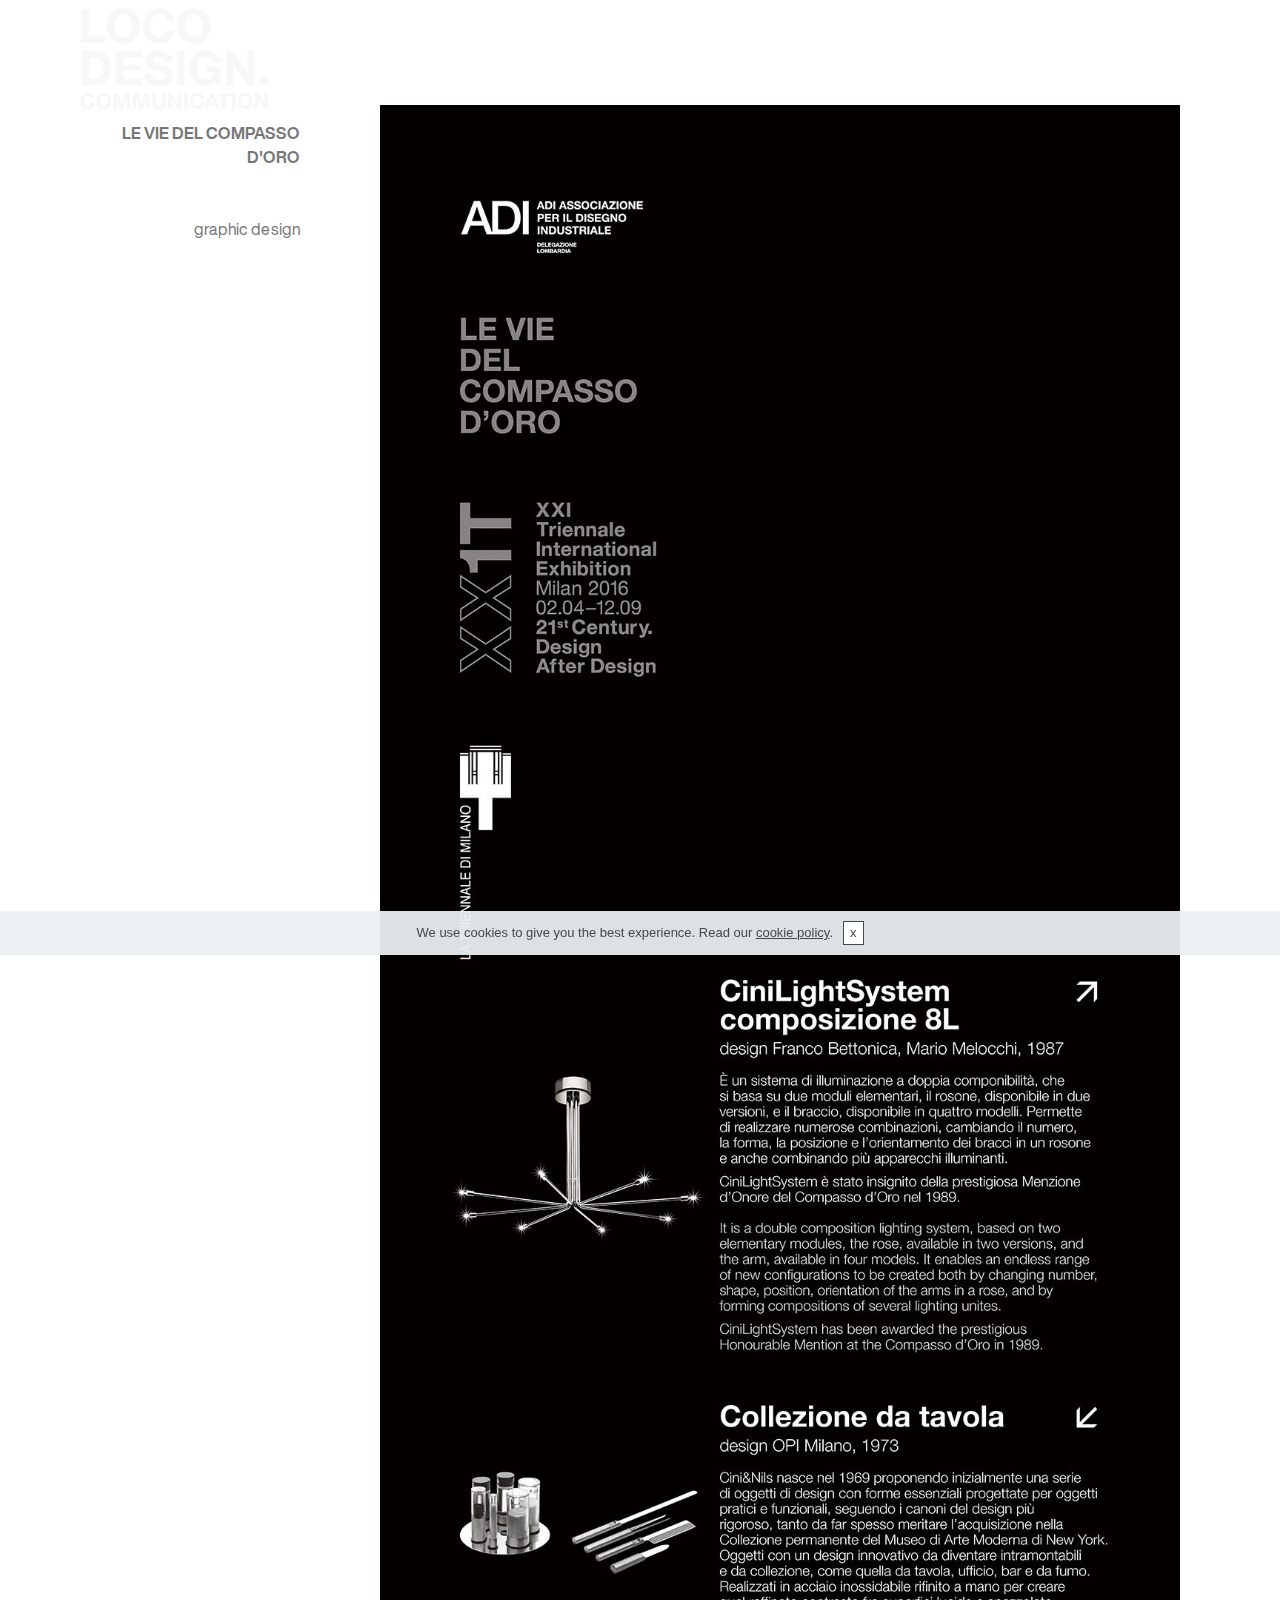
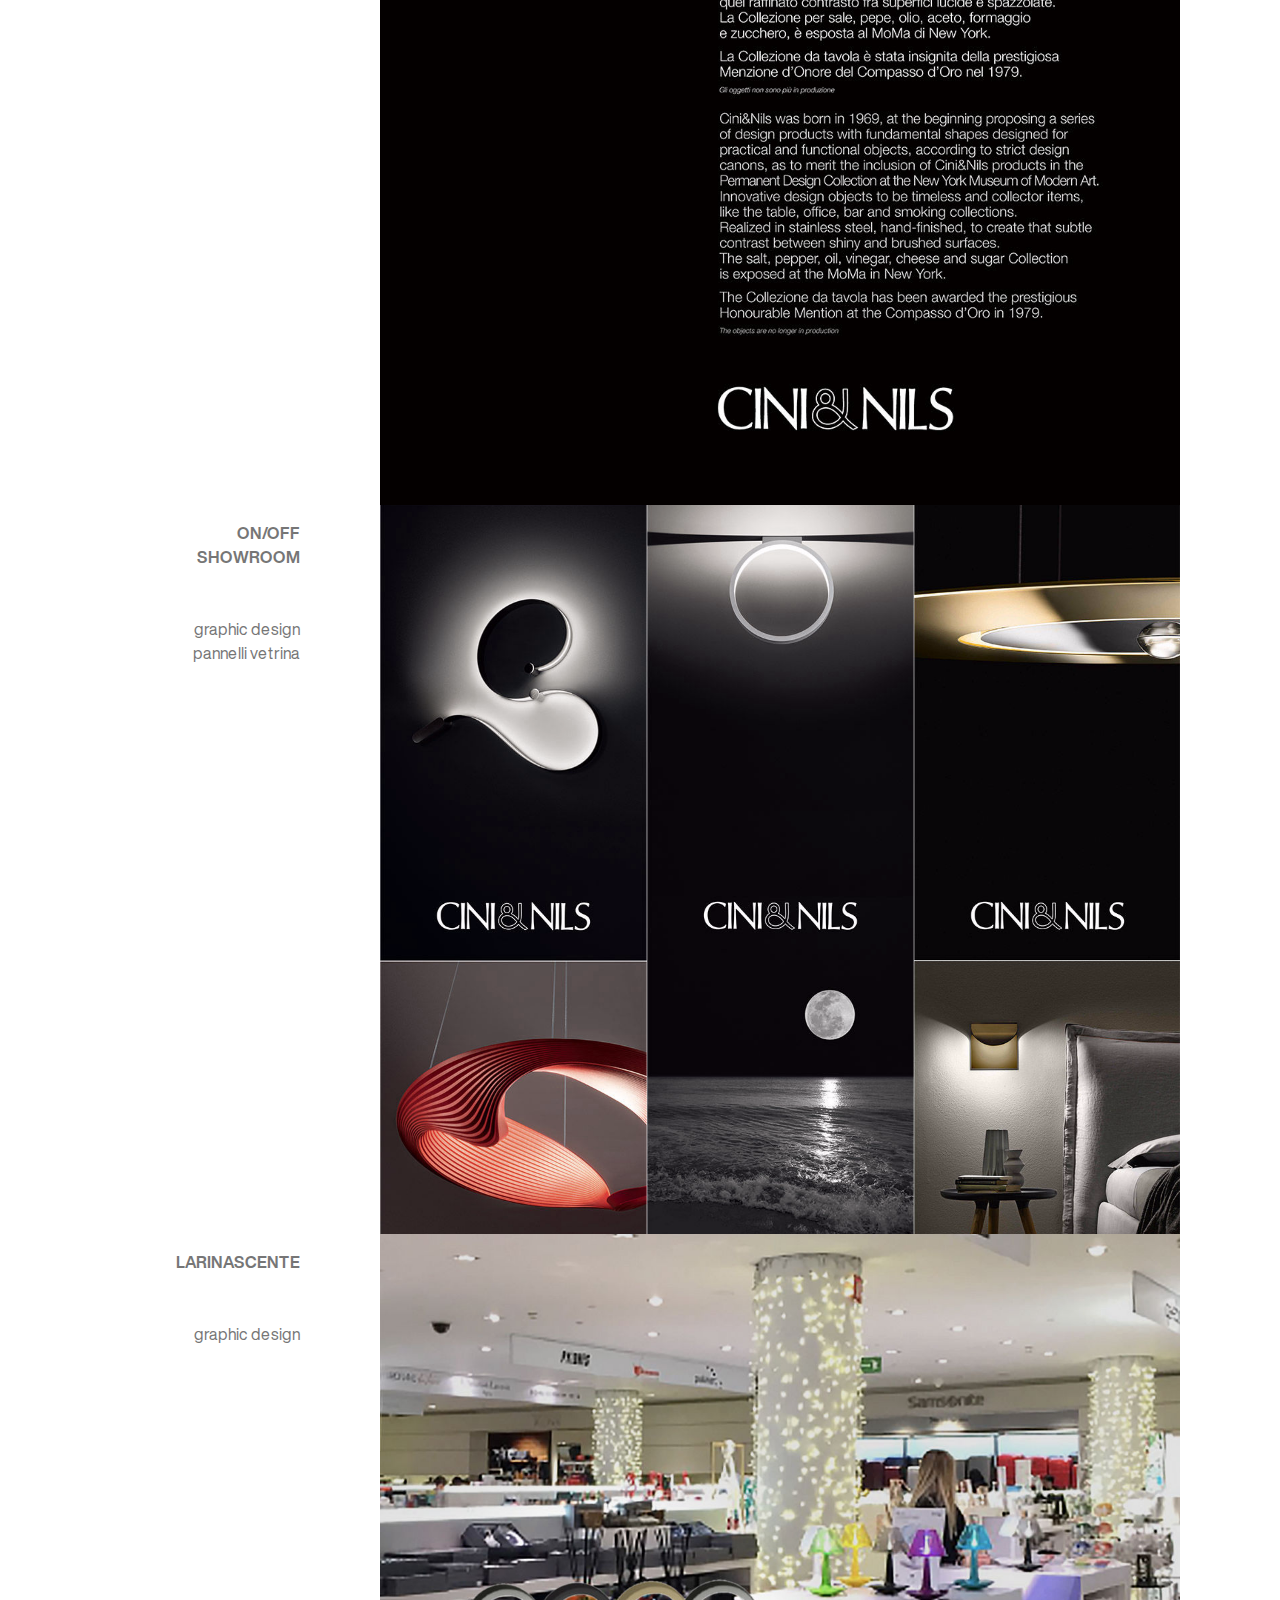
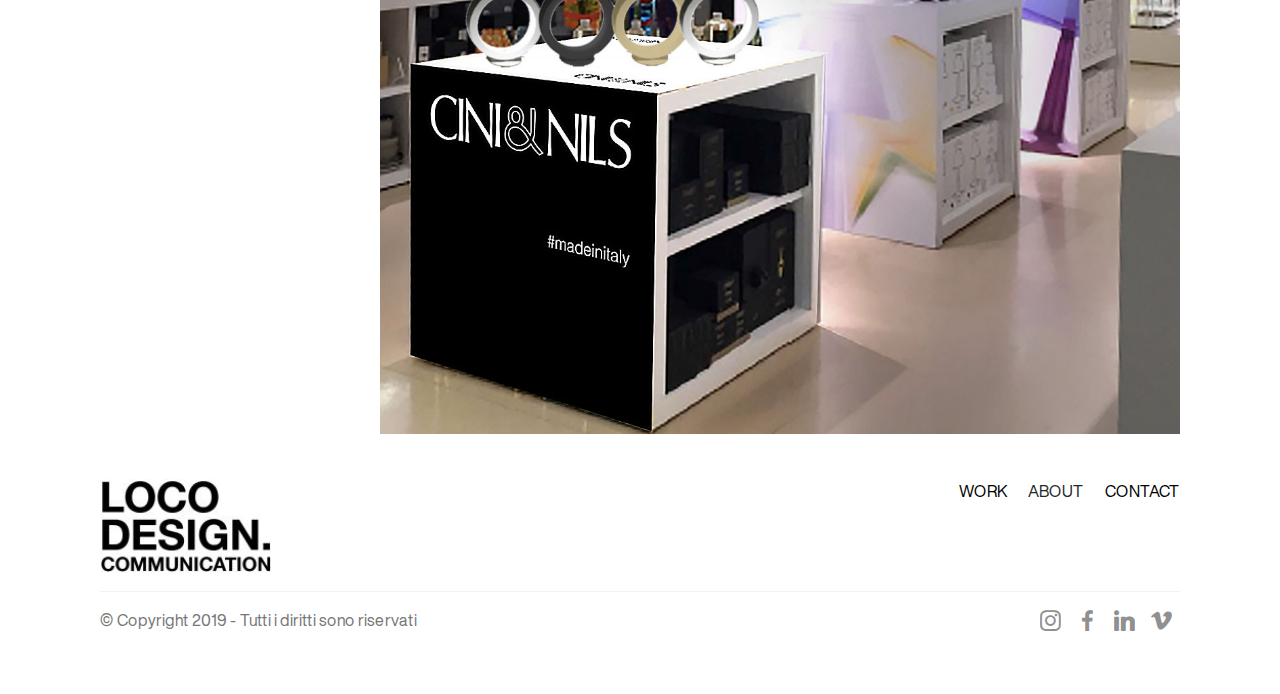
==== allestimenti.html @ f671ffae "create github pages" ====
<!DOCTYPE html>
<html lang="it">
<head>
  
  <meta charset="UTF-8">
  <meta http-equiv="X-UA-Compatible" content="IE=edge">
  
  <meta name="viewport" content="width=device-width, initial-scale=1, minimum-scale=1">
  <link rel="shortcut icon" href="assets/images/logo-locodesign-128x69-1.png" type="image/x-icon">
  <meta name="description" content="Comunicazione, grafica, social media, project managment.
Progettiamo per il futuro, in modo che i progetti abbiano senso ora e a lungo termine.
Siamo strateghi ed esploratori impegnati a risolvere le sfide utilizzando strumenti evoluti e risorse globali. Valutiamo gli effetti di ogni scelta, creiamo nuove esperienze
e apriamo le porte a nuove opportunità.
Siamo specialisti anche nella comunicazione tradizionale, ">
  <title>Allestimenti</title>
  <link rel="stylesheet" href="assets/web/assets/mobirise-icons/mobirise-icons.css">
  <link rel="stylesheet" href="assets/tether/tether.min.css">
  <link rel="stylesheet" href="assets/bootstrap/css/bootstrap.min.css">
  <link rel="stylesheet" href="assets/bootstrap/css/bootstrap-grid.min.css">
  <link rel="stylesheet" href="assets/bootstrap/css/bootstrap-reboot.min.css">
  <link rel="stylesheet" href="assets/socicon/css/styles.css">
  <link rel="stylesheet" href="assets/gdpr-plugin/gdpr-styles.css">
  <link rel="stylesheet" href="assets/dropdown/css/style.css">
  <link rel="stylesheet" href="assets/snow-plugins/style.css">
  <link rel="stylesheet" href="assets/theme/css/style.css">
  <link href="assets/fonts/style.css" rel="stylesheet">
  <link rel="stylesheet" href="assets/mobirise/css/mbr-additional.css" type="text/css">
  
  
  
</head>
<body>

<!-- Google Analytics -->
<!-- Global site tag (gtag.js) - Google Analytics -->
<script async="" src="https://www.googletagmanager.com/gtag/js?id=UA-119864210-1"></script>
<script>
  window.dataLayer = window.dataLayer || [];
  function gtag(){dataLayer.push(arguments);}
  gtag('js', new Date());

  gtag('config', 'UA-119864210-1');
</script>

<!-- /Google Analytics -->


  <section class="features11 cid-rDQS9jv4fb" id="features11-5c">

    

    

    <div class="container">   
        <div class="col-md-12">
            <div class="media-container-row">
                <div class="mbr-figure" style="width: 80%;">
                    <a href="http://www.cinienils.com"><img src="assets/images/pannello-leviedelcompassodoro-ok-1080x2700.jpg" alt="le vie del compasso d'oro" title="le vie del compasso d'oro"></a>
                </div>
                <div class=" align-left aside-content">
                    
                    <div class="mbr-section-text">
                        
                    </div>

                    <div class="block-content">
                        <div class="card p-3 pr-3">
                            <div class="media">
                                     
                                <div class="media-body">
                                    
                                </div>
                            </div>                

                            <div class="card-box">
                                <p class="block-text mbr-fonts-style display-5">LE VIE DEL COMPASSO D'ORO</p>
                            </div>
                        </div>

                        <div class="card p-3 pr-3">
                            <div class="media">
                                     
                                <div class="media-body">
                                    
                                </div>
                            </div>                

                            <div class="card-box">
                                <p class="block-text mbr-fonts-style display-7">graphic design</p>
                            </div>
                        </div>
                    </div>
                </div>
            </div>
        </div> 
    </div>          
</section>

<section class="features11 cid-rDQS9fuRvu" id="features11-57">

    

    

    <div class="container">   
        <div class="col-md-12">
            <div class="media-container-row">
                <div class="mbr-figure" style="width: 80%;">
                    <a href="http://www.cinienils.com"><img src="assets/images/onoff-2-pannelli-verticali-2-1200x1200.jpg" alt="on/off" title="on/off"></a>
                </div>
                <div class=" align-left aside-content">
                    
                    <div class="mbr-section-text">
                        
                    </div>

                    <div class="block-content">
                        <div class="card p-3 pr-3">
                            <div class="media">
                                     
                                <div class="media-body">
                                    
                                </div>
                            </div>                

                            <div class="card-box">
                                <p class="block-text mbr-fonts-style display-5">ON/OFF<br>SHOWROOM</p>
                            </div>
                        </div>

                        <div class="card p-3 pr-3">
                            <div class="media">
                                     
                                <div class="media-body">
                                    
                                </div>
                            </div>                

                            <div class="card-box">
                                <p class="block-text mbr-fonts-style display-7">graphic design<br>pannelli vetrina</p>
                            </div>
                        </div>
                    </div>
                </div>
            </div>
        </div> 
    </div>          
</section>

<section class="features11 cid-rDQS9lrweA" id="features11-5f">

    

    

    <div class="container">   
        <div class="col-md-12">
            <div class="media-container-row">
                <div class="mbr-figure" style="width: 80%;">
                    <a href="http://www.cinienils.com"><img src="assets/images/cinienils-podium-larinascente-sample-1181x1181.jpg" alt="LaRinascente" title="LaRinascente"></a>
                </div>
                <div class=" align-left aside-content">
                    
                    <div class="mbr-section-text">
                        
                    </div>

                    <div class="block-content">
                        <div class="card p-3 pr-3">
                            <div class="media">
                                     
                                <div class="media-body">
                                    
                                </div>
                            </div>                

                            <div class="card-box">
                                <p class="block-text mbr-fonts-style display-5">LARINASCENTE</p>
                            </div>
                        </div>

                        <div class="card p-3 pr-3">
                            <div class="media">
                                     
                                <div class="media-body">
                                    
                                </div>
                            </div>                

                            <div class="card-box">
                                <p class="block-text mbr-fonts-style display-7">graphic design</p>
                            </div>
                        </div>
                    </div>
                </div>
            </div>
        </div> 
    </div>          
</section>

<section class="cid-rDWW4EitgJ" id="footer5-6i">

    

    

    <div class="container">
        <div class="media-container-row">
            <div class="col-md-3">
                <div class="media-wrap">
                    <a href="index.html">
                       <img src="assets/images/businesscard-prova1-192x297.jpg" alt="locodesign communication" title="locodesign communication logo">
                    </a>
                </div>
            </div>
            <div class="col-md-9">
                <p class="mbr-text align-right links mbr-fonts-style display-7">
                    <a href="page4.html" class="text-black">WORK</a> &nbsp;&nbsp;&nbsp;&nbsp;
&nbsp;<a href="page9.html">ABOUT</a> &nbsp; &nbsp; &nbsp;&nbsp;<a href="page9.html#form1-4q" class="text-black">CONTACT</a></p>
            </div>
        </div>
        <div class="footer-lower">
            <div class="media-container-row">
                <div class="col-md-12">
                    <hr>
                </div>
            </div>
            <div class="media-container-row mbr-white">
                <div class="col-md-6 copyright">
                    <p class="mbr-text mbr-fonts-style display-7">
                        © Copyright 2019 - Tutti i diritti sono riservati&nbsp;</p>
                </div>
                <div class="col-md-6">
                    <div class="social-list align-right">
                        <div class="soc-item">
                            <a href="https://www.instagram.com/locodesign_communication/" target="_blank">
                                <span class="mbr-iconfont mbr-iconfont-social socicon-instagram socicon"></span>
                            </a>
                        </div>
                        <div class="soc-item">
                            <a href="https://www.facebook.com/lorenza.cozzoni" target="_blank">
                                <span class="mbr-iconfont mbr-iconfont-social socicon-facebook socicon"></span>
                            </a>
                        </div>
                        <div class="soc-item">
                            <a href="https://www.linkedin.com/in/lorenza-cozzoni-59346413" target="_blank">
                                <span class="mbr-iconfont mbr-iconfont-social socicon-linkedin socicon"></span>
                            </a>
                        </div>
                        <div class="soc-item">
                            <a href="https://vimeo.com/user83173426" target="_blank">
                                <span class="mbr-iconfont mbr-iconfont-social socicon-vimeo socicon"></span>
                            </a>
                        </div>
                        
                        
                    </div>
                </div>
            </div>
        </div>
    </div>
</section>

<section class="menu cid-rDQS9oxDOJ" once="menu" id="menu1-5j">

    

    <nav class="navbar navbar-expand beta-menu navbar-dropdown align-items-center navbar-fixed-top navbar-toggleable-sm bg-color transparent">
        <button class="navbar-toggler navbar-toggler-right" type="button" data-toggle="collapse" data-target="#navbarSupportedContent" aria-controls="navbarSupportedContent" aria-expanded="false" aria-label="Toggle navigation">
            <div class="hamburger">
                <span></span>
                <span></span>
                <span></span>
                <span></span>
            </div>
        </button>
        <div class="menu-logo">
            <div class="navbar-brand">
                <span class="navbar-logo">
                    <a href="index.html">
                         <img src="assets/images/logo-locodesign-white-228x122.png" alt="LOCODESIGN.COMMUNICATION" title="LOCODESIGN.COMMUNICATION" style="height: 6.3rem;">
                    </a>
                </span>
                
            </div>
        </div>
        <div class="collapse navbar-collapse" id="navbarSupportedContent">
            <ul class="navbar-nav nav-dropdown nav-right" data-app-modern-menu="true"><li class="nav-item">
                    <a class="nav-link link text-white display-7" href="page4.html">
                        
                        WORK</a>
                </li>
                <li class="nav-item">
                    <a class="nav-link link text-white display-7" href="page9.html">
                        
                        ABOUT</a>
                </li></ul>
            
        </div>
    </nav>
</section>


  <script src="assets/web/assets/jquery/jquery.min.js"></script>
  <script src="assets/popper/popper.min.js"></script>
  <script src="assets/tether/tether.min.js"></script>
  <script src="assets/bootstrap/js/bootstrap.min.js"></script>
  <script src="assets/smoothscroll/smooth-scroll.js"></script>
  <script src="assets/touchswipe/jquery.touch-swipe.min.js"></script>
  <script src="assets/dropdown/js/script.min.js"></script>
  <script src="assets/cookies-alert-plugin/cookies-alert-core.js"></script>
  <script src="assets/cookies-alert-plugin/cookies-alert-script.js"></script>
  <script src="assets/snow-plugins/schnee.js"></script>
  <script src="assets/theme/js/script.js"></script>
  
  
 <div id="scrollToTop" class="scrollToTop mbr-arrow-up"><a style="text-align: center;"><i></i></a></div>
  <input name="cookieData" type="hidden" data-cookie-colortext="#424a4d" data-cookie-colorbg="rgba(234, 239, 241, 0.9400000000000001)" data-cookie-colorbutton="#ffffff" data-cookie-colorlink="#424a4d" data-cookie-underlinelink="true" data-cookie-text="We use cookies to give you the best experience. Read our <a href='policy.html'>cookie policy</a>.">
  </body>
</html>
---- assets/web/assets/mobirise-icons/mobirise-icons.css ----
@font-face {
  font-family: 'MobiriseIcons';
  src:  url('mobirise-icons.eot?spat4u');
  src:  url('mobirise-icons.eot?spat4u#iefix') format('embedded-opentype'),
    url('mobirise-icons.ttf?spat4u') format('truetype'),
    url('mobirise-icons.woff?spat4u') format('woff'),
    url('mobirise-icons.svg?spat4u#MobiriseIcons') format('svg');
  font-weight: normal;
  font-style: normal;
}

[class^="mbri-"], [class*=" mbri-"] {
  /* use !important to prevent issues with browser extensions that change fonts */
  font-family: MobiriseIcons !important;
  speak: none;
  font-style: normal;
  font-weight: normal;
  font-variant: normal;
  text-transform: none;
  line-height: 1;

  /* Better Font Rendering =========== */
  -webkit-font-smoothing: antialiased;
  -moz-osx-font-smoothing: grayscale;
}

.mbri-add-submenu:before {
  content: "\e900";
}
.mbri-alert:before {
  content: "\e901";
}
.mbri-align-center:before {
  content: "\e902";
}
.mbri-align-justify:before {
  content: "\e903";
}
.mbri-align-left:before {
  content: "\e904";
}
.mbri-align-right:before {
  content: "\e905";
}
.mbri-android:before {
  content: "\e906";
}
.mbri-apple:before {
  content: "\e907";
}
.mbri-arrow-down:before {
  content: "\e908";
}
.mbri-arrow-next:before {
  content: "\e909";
}
.mbri-arrow-prev:before {
  content: "\e90a";
}
.mbri-arrow-up:before {
  content: "\e90b";
}
.mbri-bold:before {
  content: "\e90c";
}
.mbri-bookmark:before {
  content: "\e90d";
}
.mbri-bootstrap:before {
  content: "\e90e";
}
.mbri-briefcase:before {
  content: "\e90f";
}
.mbri-browse:before {
  content: "\e910";
}
.mbri-bulleted-list:before {
  content: "\e911";
}
.mbri-calendar:before {
  content: "\e912";
}
.mbri-camera:before {
  content: "\e913";
}
.mbri-cart-add:before {
  content: "\e914";
}
.mbri-cart-full:before {
  content: "\e915";
}
.mbri-cash:before {
  content: "\e916";
}
.mbri-change-style:before {
  content: "\e917";
}
.mbri-chat:before {
  content: "\e918";
}
.mbri-clock:before {
  content: "\e919";
}
.mbri-close:before {
  content: "\e91a";
}
.mbri-cloud:before {
  content: "\e91b";
}
.mbri-code:before {
  content: "\e91c";
}
.mbri-contact-form:before {
  content: "\e91d";
}
.mbri-credit-card:before {
  content: "\e91e";
}
.mbri-cursor-click:before {
  content: "\e91f";
}
.mbri-cust-feedback:before {
  content: "\e920";
}
.mbri-database:before {
  content: "\e921";
}
.mbri-delivery:before {
  content: "\e922";
}
.mbri-desktop:before {
  content: "\e923";
}
.mbri-devices:before {
  content: "\e924";
}
.mbri-down:before {
  content: "\e925";
}
.mbri-download:before {
  content: "\e989";
}
.mbri-drag-n-drop:before {
  content: "\e927";
}
.mbri-drag-n-drop2:before {
  content: "\e928";
}
.mbri-edit:before {
  content: "\e929";
}
.mbri-edit2:before {
  content: "\e92a";
}
.mbri-error:before {
  content: "\e92b";
}
.mbri-extension:before {
  content: "\e92c";
}
.mbri-features:before {
  content: "\e92d";
}
.mbri-file:before {
  content: "\e92e";
}
.mbri-flag:before {
  content: "\e92f";
}
.mbri-folder:before {
  content: "\e930";
}
.mbri-gift:before {
  content: "\e931";
}
.mbri-github:before {
  content: "\e932";
}
.mbri-globe:before {
  content: "\e933";
}
.mbri-globe-2:before {
  content: "\e934";
}
.mbri-growing-chart:before {
  content: "\e935";
}
.mbri-hearth:before {
  content: "\e936";
}
.mbri-help:before {
  content: "\e937";
}
.mbri-home:before {
  content: "\e938";
}
.mbri-hot-cup:before {
  content: "\e939";
}
.mbri-idea:before {
  content: "\e93a";
}
.mbri-image-gallery:before {
  content: "\e93b";
}
.mbri-image-slider:before {
  content: "\e93c";
}
.mbri-info:before {
  content: "\e93d";
}
.mbri-italic:before {
  content: "\e93e";
}
.mbri-key:before {
  content: "\e93f";
}
.mbri-laptop:before {
  content: "\e940";
}
.mbri-layers:before {
  content: "\e941";
}
.mbri-left-right:before {
  content: "\e942";
}
.mbri-left:before {
  content: "\e943";
}
.mbri-letter:before {
  content: "\e944";
}
.mbri-like:before {
  content: "\e945";
}
.mbri-link:before {
  content: "\e946";
}
.mbri-lock:before {
  content: "\e947";
}
.mbri-login:before {
  content: "\e948";
}
.mbri-logout:before {
  content: "\e949";
}
.mbri-magic-stick:before {
  content: "\e94a";
}
.mbri-map-pin:before {
  content: "\e94b";
}
.mbri-menu:before {
  content: "\e94c";
}
.mbri-mobile:before {
  content: "\e94d";
}
.mbri-mobile2:before {
  content: "\e94e";
}
.mbri-mobirise:before {
  content: "\e94f";
}
.mbri-more-horizontal:before {
  content: "\e950";
}
.mbri-more-vertical:before {
  content: "\e951";
}
.mbri-music:before {
  content: "\e952";
}
.mbri-new-file:before {
  content: "\e953";
}
.mbri-numbered-list:before {
  content: "\e954";
}
.mbri-opened-folder:before {
  content: "\e955";
}
.mbri-pages:before {
  content: "\e956";
}
.mbri-paper-plane:before {
  content: "\e957";
}
.mbri-paperclip:before {
  content: "\e958";
}
.mbri-photo:before {
  content: "\e959";
}
.mbri-photos:before {
  content: "\e95a";
}
.mbri-pin:before {
  content: "\e95b";
}
.mbri-play:before {
  content: "\e95c";
}
.mbri-plus:before {
  content: "\e95d";
}
.mbri-preview:before {
  content: "\e95e";
}
.mbri-print:before {
  content: "\e95f";
}
.mbri-protect:before {
  content: "\e960";
}
.mbri-question:before {
  content: "\e961";
}
.mbri-quote-left:before {
  content: "\e962";
}
.mbri-quote-right:before {
  content: "\e963";
}
.mbri-refresh:before {
  content: "\e964";
}
.mbri-responsive:before {
  content: "\e965";
}
.mbri-right:before {
  content: "\e966";
}
.mbri-rocket:before {
  content: "\e967";
}
.mbri-sad-face:before {
  content: "\e968";
}
.mbri-sale:before {
  content: "\e969";
}
.mbri-save:before {
  content: "\e96a";
}
.mbri-search:before {
  content: "\e96b";
}
.mbri-setting:before {
  content: "\e96c";
}
.mbri-setting2:before {
  content: "\e96d";
}
.mbri-setting3:before {
  content: "\e96e";
}
.mbri-share:before {
  content: "\e96f";
}
.mbri-shopping-bag:before {
  content: "\e970";
}
.mbri-shopping-basket:before {
  content: "\e971";
}
.mbri-shopping-cart:before {
  content: "\e972";
}
.mbri-sites:before {
  content: "\e973";
}
.mbri-smile-face:before {
  content: "\e974";
}
.mbri-speed:before {
  content: "\e975";
}
.mbri-star:before {
  content: "\e976";
}
.mbri-success:before {
  content: "\e977";
}
.mbri-sun:before {
  content: "\e978";
}
.mbri-sun2:before {
  content: "\e979";
}
.mbri-tablet:before {
  content: "\e97a";
}
.mbri-tablet-vertical:before {
  content: "\e97b";
}
.mbri-target:before {
  content: "\e97c";
}
.mbri-timer:before {
  content: "\e97d";
}
.mbri-to-ftp:before {
  content: "\e97e";
}
.mbri-to-local-drive:before {
  content: "\e97f";
}
.mbri-touch-swipe:before {
  content: "\e980";
}
.mbri-touch:before {
  content: "\e981";
}
.mbri-trash:before {
  content: "\e982";
}
.mbri-underline:before {
  content: "\e983";
}
.mbri-unlink:before {
  content: "\e984";
}
.mbri-unlock:before {
  content: "\e985";
}
.mbri-up-down:before {
  content: "\e986";
}
.mbri-up:before {
  content: "\e987";
}
.mbri-update:before {
  content: "\e988";
}
.mbri-upload:before {
 content: "\e926"; 
}
.mbri-user:before {
  content: "\e98a";
}
.mbri-user2:before {
  content: "\e98b";
}
.mbri-users:before {
  content: "\e98c";
}
.mbri-video:before {
  content: "\e98d";
}
.mbri-video-play:before {
  content: "\e98e";
}
.mbri-watch:before {
  content: "\e98f";
}
.mbri-website-theme:before {
  content: "\e990";
}
.mbri-wifi:before {
  content: "\e991";
}
.mbri-windows:before {
  content: "\e992";
}
.mbri-zoom-out:before {
  content: "\e993";
}
.mbri-redo:before {
  content: "\e994";
}
.mbri-undo:before {
  content: "\e995";
}
---- assets/socicon/css/styles.css ----
@charset "UTF-8";

@font-face {
  font-family: "socicon";
  src:url("../fonts/socicon.eot");
  src:url("../fonts/socicon.eot?#iefix") format("embedded-opentype"),
    url("../fonts/socicon.woff") format("woff"),
    url("../fonts/socicon.ttf") format("truetype"),
    url("../fonts/socicon.svg#socicon") format("svg");
  font-weight: normal;
  font-style: normal;

}

[data-icon]:before {
  font-family: "socicon" !important;
  content: attr(data-icon);
  font-style: normal !important;
  font-weight: normal !important;
  font-variant: normal !important;
  text-transform: none !important;
  speak: none;
  line-height: 1;
  -webkit-font-smoothing: antialiased;
  -moz-osx-font-smoothing: grayscale;
}

[class^="socicon-"]:before,
[class*=" socicon-"]:before {
  font-family: "socicon" !important;
  font-style: normal !important;
  font-weight: normal !important;
  font-variant: normal !important;
  text-transform: none !important;
  speak: none;
  line-height: 1;
  -webkit-font-smoothing: antialiased;
  -moz-osx-font-smoothing: grayscale;
}

.socicon-modelmayhem:before {
  content: "\e000";
}
.socicon-mixcloud:before {
  content: "\e001";
}
.socicon-drupal:before {
  content: "\e002";
}
.socicon-swarm:before {
  content: "\e003";
}
.socicon-istock:before {
  content: "\e004";
}
.socicon-yammer:before {
  content: "\e005";
}
.socicon-ello:before {
  content: "\e006";
}
.socicon-stackoverflow:before {
  content: "\e007";
}
.socicon-persona:before {
  content: "\e008";
}
.socicon-triplej:before {
  content: "\e009";
}
.socicon-houzz:before {
  content: "\e00a";
}
.socicon-rss:before {
  content: "\e00b";
}
.socicon-paypal:before {
  content: "\e00c";
}
.socicon-odnoklassniki:before {
  content: "\e00d";
}
.socicon-airbnb:before {
  content: "\e00e";
}
.socicon-periscope:before {
  content: "\e00f";
}
.socicon-outlook:before {
  content: "\e010";
}
.socicon-coderwall:before {
  content: "\e011";
}
.socicon-tripadvisor:before {
  content: "\e012";
}
.socicon-appnet:before {
  content: "\e013";
}
.socicon-goodreads:before {
  content: "\e014";
}
.socicon-tripit:before {
  content: "\e015";
}
.socicon-lanyrd:before {
  content: "\e016";
}
.socicon-slideshare:before {
  content: "\e017";
}
.socicon-buffer:before {
  content: "\e018";
}
.socicon-disqus:before {
  content: "\e019";
}
.socicon-vkontakte:before {
  content: "\e01a";
}
.socicon-whatsapp:before {
  content: "\e01b";
}
.socicon-patreon:before {
  content: "\e01c";
}
.socicon-storehouse:before {
  content: "\e01d";
}
.socicon-pocket:before {
  content: "\e01e";
}
.socicon-mail:before {
  content: "\e01f";
}
.socicon-blogger:before {
  content: "\e020";
}
.socicon-technorati:before {
  content: "\e021";
}
.socicon-reddit:before {
  content: "\e022";
}
.socicon-dribbble:before {
  content: "\e023";
}
.socicon-stumbleupon:before {
  content: "\e024";
}
.socicon-digg:before {
  content: "\e025";
}
.socicon-envato:before {
  content: "\e026";
}
.socicon-behance:before {
  content: "\e027";
}
.socicon-delicious:before {
  content: "\e028";
}
.socicon-deviantart:before {
  content: "\e029";
}
.socicon-forrst:before {
  content: "\e02a";
}
.socicon-play:before {
  content: "\e02b";
}
.socicon-zerply:before {
  content: "\e02c";
}
.socicon-wikipedia:before {
  content: "\e02d";
}
.socicon-apple:before {
  content: "\e02e";
}
.socicon-flattr:before {
  content: "\e02f";
}
.socicon-github:before {
  content: "\e030";
}
.socicon-renren:before {
  content: "\e031";
}
.socicon-friendfeed:before {
  content: "\e032";
}
.socicon-newsvine:before {
  content: "\e033";
}
.socicon-identica:before {
  content: "\e034";
}
.socicon-bebo:before {
  content: "\e035";
}
.socicon-zynga:before {
  content: "\e036";
}
.socicon-steam:before {
  content: "\e037";
}
.socicon-xbox:before {
  content: "\e038";
}
.socicon-windows:before {
  content: "\e039";
}
.socicon-qq:before {
  content: "\e03a";
}
.socicon-douban:before {
  content: "\e03b";
}
.socicon-meetup:before {
  content: "\e03c";
}
.socicon-playstation:before {
  content: "\e03d";
}
.socicon-android:before {
  content: "\e03e";
}
.socicon-snapchat:before {
  content: "\e03f";
}
.socicon-twitter:before {
  content: "\e040";
}
.socicon-facebook:before {
  content: "\e041";
}
.socicon-googleplus:before {
  content: "\e042";
}
.socicon-pinterest:before {
  content: "\e043";
}
.socicon-foursquare:before {
  content: "\e044";
}
.socicon-yahoo:before {
  content: "\e045";
}
.socicon-skype:before {
  content: "\e046";
}
.socicon-yelp:before {
  content: "\e047";
}
.socicon-feedburner:before {
  content: "\e048";
}
.socicon-linkedin:before {
  content: "\e049";
}
.socicon-viadeo:before {
  content: "\e04a";
}
.socicon-xing:before {
  content: "\e04b";
}
.socicon-myspace:before {
  content: "\e04c";
}
.socicon-soundcloud:before {
  content: "\e04d";
}
.socicon-spotify:before {
  content: "\e04e";
}
.socicon-grooveshark:before {
  content: "\e04f";
}
.socicon-lastfm:before {
  content: "\e050";
}
.socicon-youtube:before {
  content: "\e051";
}
.socicon-vimeo:before {
  content: "\e052";
}
.socicon-dailymotion:before {
  content: "\e053";
}
.socicon-vine:before {
  content: "\e054";
}
.socicon-flickr:before {
  content: "\e055";
}
.socicon-500px:before {
  content: "\e056";
}
.socicon-wordpress:before {
  content: "\e058";
}
.socicon-tumblr:before {
  content: "\e059";
}
.socicon-twitch:before {
  content: "\e05a";
}
.socicon-8tracks:before {
  content: "\e05b";
}
.socicon-amazon:before {
  content: "\e05c";
}
.socicon-icq:before {
  content: "\e05d";
}
.socicon-smugmug:before {
  content: "\e05e";
}
.socicon-ravelry:before {
  content: "\e05f";
}
.socicon-weibo:before {
  content: "\e060";
}
.socicon-baidu:before {
  content: "\e061";
}
.socicon-angellist:before {
  content: "\e062";
}
.socicon-ebay:before {
  content: "\e063";
}
.socicon-imdb:before {
  content: "\e064";
}
.socicon-stayfriends:before {
  content: "\e065";
}
.socicon-residentadvisor:before {
  content: "\e066";
}
.socicon-google:before {
  content: "\e067";
}
.socicon-yandex:before {
  content: "\e068";
}
.socicon-sharethis:before {
  content: "\e069";
}
.socicon-bandcamp:before {
  content: "\e06a";
}
.socicon-itunes:before {
  content: "\e06b";
}
.socicon-deezer:before {
  content: "\e06c";
}
.socicon-telegram:before {
  content: "\e06e";
}
.socicon-openid:before {
  content: "\e06f";
}
.socicon-amplement:before {
  content: "\e070";
}
.socicon-viber:before {
  content: "\e071";
}
.socicon-zomato:before {
  content: "\e072";
}
.socicon-draugiem:before {
  content: "\e074";
}
.socicon-endomodo:before {
  content: "\e075";
}
.socicon-filmweb:before {
  content: "\e076";
}
.socicon-stackexchange:before {
  content: "\e077";
}
.socicon-wykop:before {
  content: "\e078";
}
.socicon-teamspeak:before {
  content: "\e079";
}
.socicon-teamviewer:before {
  content: "\e07a";
}
.socicon-ventrilo:before {
  content: "\e07b";
}
.socicon-younow:before {
  content: "\e07c";
}
.socicon-raidcall:before {
  content: "\e07d";
}
.socicon-mumble:before {
  content: "\e07e";
}
.socicon-medium:before {
  content: "\e06d";
}
.socicon-bebee:before {
  content: "\e07f";
}
.socicon-hitbox:before {
  content: "\e080";
}
.socicon-reverbnation:before {
  content: "\e081";
}
.socicon-formulr:before {
  content: "\e082";
}
.socicon-instagram:before {
  content: "\e057";
}
.socicon-battlenet:before {
  content: "\e083";
}
.socicon-chrome:before {
  content: "\e084";
}
.socicon-discord:before {
  content: "\e086";
}
.socicon-issuu:before {
  content: "\e087";
}
.socicon-macos:before {
  content: "\e088";
}
.socicon-firefox:before {
  content: "\e089";
}
.socicon-opera:before {
  content: "\e08d";
}
.socicon-keybase:before {
  content: "\e090";
}
.socicon-alliance:before {
  content: "\e091";
}
.socicon-livejournal:before {
  content: "\e092";
}
.socicon-googlephotos:before {
  content: "\e093";
}
.socicon-horde:before {
  content: "\e094";
}
.socicon-etsy:before {
  content: "\e095";
}
.socicon-zapier:before {
  content: "\e096";
}
.socicon-google-scholar:before {
  content: "\e097";
}
.socicon-researchgate:before {
  content: "\e098";
}
.socicon-wechat:before {
  content: "\e099";
}
.socicon-strava:before {
  content: "\e09a";
}
.socicon-line:before {
  content: "\e09b";
}
.socicon-lyft:before {
  content: "\e09c";
}
.socicon-uber:before {
  content: "\e09d";
}
.socicon-songkick:before {
  content: "\e09e";
}
.socicon-viewbug:before {
  content: "\e09f";
}
.socicon-googlegroups:before {
  content: "\e0a0";
}
.socicon-quora:before {
  content: "\e073";
}
.socicon-diablo:before {
  content: "\e085";
}
.socicon-blizzard:before {
  content: "\e0a1";
}
.socicon-hearthstone:before {
  content: "\e08b";
}
.socicon-heroes:before {
  content: "\e08a";
}
.socicon-overwatch:before {
  content: "\e08c";
}
.socicon-warcraft:before {
  content: "\e08e";
}
.socicon-starcraft:before {
  content: "\e08f";
}
.socicon-beam:before {
  content: "\e0a2";
}
.socicon-curse:before {
  content: "\e0a3";
}
.socicon-player:before {
  content: "\e0a4";
}
.socicon-streamjar:before {
  content: "\e0a5";
}
.socicon-nintendo:before {
  content: "\e0a6";
}
.socicon-hellocoton:before {
  content: "\e0a7";
}
---- assets/gdpr-plugin/gdpr-styles.css ----
.gdpr-block {
    padding: 10px;
    font-size: 14px;
    display: block;
    width: 100%;
    text-align: center;
}
.gdpr-block.covert {
	display: none;
}
.textGDPR {
    position: relative;
}
.gdpr-block label span.textGDPR input[name='gdpr']{
    width: 15px;
    height: 15px;
    margin: 0;
    position: absolute;
    top: 2px;
    left: -20px;
}
.gdpr-block label {
    color: #a7a7a7;
    vertical-align: middle;
    user-select: none;
    margin-bottom: 0;
}
---- assets/dropdown/css/style.css ----
.navbar-dropdown {
  left: 0;
  padding: 0;
  position: absolute;
  right: 0;
  top: 0;
  transition: all 0.45s ease;
  z-index: 1030;
  background: #282828; }
  .navbar-dropdown .navbar-logo {
    margin-right: 0.8rem;
    transition: margin 0.3s ease-in-out;
    vertical-align: middle; }
    .navbar-dropdown .navbar-logo img {
      height: 3.125rem;
      transition: all 0.3s ease-in-out; }
    .navbar-dropdown .navbar-logo.mbr-iconfont {
      font-size: 3.125rem;
      line-height: 3.125rem; }
  .navbar-dropdown .navbar-caption {
    font-weight: 700;
    white-space: normal;
    vertical-align: -4px;
    line-height: 3.125rem !important; }
    .navbar-dropdown .navbar-caption, .navbar-dropdown .navbar-caption:hover {
      color: inherit;
      text-decoration: none; }
  .navbar-dropdown .mbr-iconfont + .navbar-caption {
    vertical-align: -1px; }
  .navbar-dropdown.navbar-fixed-top {
    position: fixed; }
  .navbar-dropdown .navbar-brand span {
    vertical-align: -4px; }
  .navbar-dropdown.bg-color.transparent {
    background: none; }
  .navbar-dropdown.navbar-short .navbar-brand {
    padding: 0.625rem 0; }
    .navbar-dropdown.navbar-short .navbar-brand span {
      vertical-align: -1px; }
  .navbar-dropdown.navbar-short .navbar-caption {
    line-height: 2.375rem !important;
    vertical-align: -2px; }
  .navbar-dropdown.navbar-short .navbar-logo {
    margin-right: 0.5rem; }
    .navbar-dropdown.navbar-short .navbar-logo img {
      height: 2.375rem; }
    .navbar-dropdown.navbar-short .navbar-logo.mbr-iconfont {
      font-size: 2.375rem;
      line-height: 2.375rem; }
  .navbar-dropdown.navbar-short .mbr-table-cell {
    height: 3.625rem; }
  .navbar-dropdown .navbar-close {
    left: 0.6875rem;
    position: fixed;
    top: 0.75rem;
    z-index: 1000; }
  .navbar-dropdown .hamburger-icon {
    content: "";
    display: inline-block;
    vertical-align: middle;
    width: 16px;
    -webkit-box-shadow: 0 -6px 0 1px #282828,0 0 0 1px #282828,0 6px 0 1px #282828;
    -moz-box-shadow: 0 -6px 0 1px #282828,0 0 0 1px #282828,0 6px 0 1px #282828;
    box-shadow: 0 -6px 0 1px #282828,0 0 0 1px #282828,0 6px 0 1px #282828; }

.dropdown-menu .dropdown-toggle[data-toggle="dropdown-submenu"]::after {
  border-bottom: 0.35em solid transparent;
  border-left: 0.35em solid;
  border-right: 0;
  border-top: 0.35em solid transparent;
  margin-left: 0.3rem; }

.dropdown-menu .dropdown-item:focus {
  outline: 0; }

.nav-dropdown {
  font-size: 0.75rem;
  font-weight: 500;
  height: auto !important; }
  .nav-dropdown .nav-btn {
    padding-left: 1rem; }
  .nav-dropdown .link {
    margin: .667em 1.667em;
    font-weight: 500;
    padding: 0;
    transition: color .2s ease-in-out; }
    .nav-dropdown .link.dropdown-toggle {
      margin-right: 2.583em; }
      .nav-dropdown .link.dropdown-toggle::after {
        margin-left: .25rem;
        border-top: 0.35em solid;
        border-right: 0.35em solid transparent;
        border-left: 0.35em solid transparent;
        border-bottom: 0; }
      .nav-dropdown .link.dropdown-toggle[aria-expanded="true"] {
        margin: 0;
        padding: 0.667em 3.263em  0.667em 1.667em; }
  .nav-dropdown .link::after,
  .nav-dropdown .dropdown-item::after {
    color: inherit; }
  .nav-dropdown .btn {
    font-size: 0.75rem;
    font-weight: 700;
    letter-spacing: 0;
    margin-bottom: 0;
    padding-left: 1.25rem;
    padding-right: 1.25rem; }
  .nav-dropdown .dropdown-menu {
    border-radius: 0;
    border: 0;
    left: 0;
    margin: 0;
    padding-bottom: 1.25rem;
    padding-top: 1.25rem;
    position: relative; }
  .nav-dropdown .dropdown-submenu {
    margin-left: 0.125rem;
    top: 0; }
  .nav-dropdown .dropdown-item {
    font-weight: 500;
    line-height: 2;
    padding: 0.3846em 4.615em 0.3846em 1.5385em;
    position: relative;
    transition: color .2s ease-in-out, background-color .2s ease-in-out; }
    .nav-dropdown .dropdown-item::after {
      margin-top: -0.3077em;
      position: absolute;
      right: 1.1538em;
      top: 50%; }
    .nav-dropdown .dropdown-item:focus, .nav-dropdown .dropdown-item:hover {
      background: none; }

@media (max-width: 767px) {
  .nav-dropdown.navbar-toggleable-sm {
    bottom: 0;
    display: none;
    left: 0;
    overflow-x: hidden;
    position: fixed;
    top: 0;
    transform: translateX(-100%);
    -ms-transform: translateX(-100%);
    -webkit-transform: translateX(-100%);
    width: 18.75rem;
    z-index: 999; } }
.nav-dropdown.navbar-toggleable-xl {
  bottom: 0;
  display: none;
  left: 0;
  overflow-x: hidden;
  position: fixed;
  top: 0;
  transform: translateX(-100%);
  -ms-transform: translateX(-100%);
  -webkit-transform: translateX(-100%);
  width: 18.75rem;
  z-index: 999; }

.nav-dropdown-sm {
  display: block !important;
  overflow-x: hidden;
  overflow: auto;
  padding-top: 3.875rem; }
  .nav-dropdown-sm::after {
    content: "";
    display: block;
    height: 3rem;
    width: 100%; }
  .nav-dropdown-sm.collapse.in ~ .navbar-close {
    display: block !important; }
  .nav-dropdown-sm.collapsing, .nav-dropdown-sm.collapse.in {
    transform: translateX(0);
    -ms-transform: translateX(0);
    -webkit-transform: translateX(0);
    transition: all 0.25s ease-out;
    -webkit-transition: all 0.25s ease-out;
    background: #282828; }
  .nav-dropdown-sm.collapsing[aria-expanded="false"] {
    transform: translateX(-100%);
    -ms-transform: translateX(-100%);
    -webkit-transform: translateX(-100%); }
  .nav-dropdown-sm .nav-item {
    display: block;
    margin-left: 0 !important;
    padding-left: 0; }
  .nav-dropdown-sm .link,
  .nav-dropdown-sm .dropdown-item {
    border-top: 1px dotted rgba(255, 255, 255, 0.1);
    font-size: 0.8125rem;
    line-height: 1.6;
    margin: 0 !important;
    padding: 0.875rem 2.4rem 0.875rem 1.5625rem !important;
    position: relative;
    white-space: normal; }
    .nav-dropdown-sm .link:focus, .nav-dropdown-sm .link:hover,
    .nav-dropdown-sm .dropdown-item:focus,
    .nav-dropdown-sm .dropdown-item:hover {
      background: rgba(0, 0, 0, 0.2) !important;
      color: #c0a375; }
  .nav-dropdown-sm .nav-btn {
    position: relative;
    padding: 1.5625rem 1.5625rem 0 1.5625rem; }
    .nav-dropdown-sm .nav-btn::before {
      border-top: 1px dotted rgba(255, 255, 255, 0.1);
      content: "";
      left: 0;
      position: absolute;
      top: 0;
      width: 100%; }
    .nav-dropdown-sm .nav-btn + .nav-btn {
      padding-top: 0.625rem; }
      .nav-dropdown-sm .nav-btn + .nav-btn::before {
        display: none; }
  .nav-dropdown-sm .btn {
    padding: 0.625rem 0; }
  .nav-dropdown-sm .dropdown-toggle[data-toggle="dropdown-submenu"]::after {
    margin-left: .25rem;
    border-top: 0.35em solid;
    border-right: 0.35em solid transparent;
    border-left: 0.35em solid transparent;
    border-bottom: 0; }
  .nav-dropdown-sm .dropdown-toggle[data-toggle="dropdown-submenu"][aria-expanded="true"]::after {
    border-top: 0;
    border-right: 0.35em solid transparent;
    border-left: 0.35em solid transparent;
    border-bottom: 0.35em solid; }
  .nav-dropdown-sm .dropdown-menu {
    margin: 0;
    padding: 0;
    position: relative;
    top: 0;
    left: 0;
    width: 100%;
    border: 0;
    float: none;
    border-radius: 0;
    background: none; }
  .nav-dropdown-sm .dropdown-submenu {
    left: 100%;
    margin-left: 0.125rem;
    margin-top: -1.25rem;
    top: 0; }

.navbar-toggleable-sm .nav-dropdown .dropdown-menu {
  position: absolute; }

.navbar-toggleable-sm .nav-dropdown .dropdown-submenu {
  left: 100%;
  margin-left: 0.125rem;
  margin-top: -1.25rem;
  top: 0; }

.navbar-toggleable-sm.opened .nav-dropdown .dropdown-menu {
  position: relative; }

.navbar-toggleable-sm.opened .nav-dropdown .dropdown-submenu {
  left: 0;
  margin-left: 00rem;
  margin-top: 0rem;
  top: 0; }

.is-builder .nav-dropdown.collapsing {
  transition: none !important; }

/*# sourceMappingURL=style.css.map */
---- assets/snow-plugins/style.css ----
#wintertime {
	border: 4px dotted #FFCC22;
	border-bottom-color: #BB8800;
	border-right-color: #BB8800;
	width: 400px;
	height: 300px;
	text-align: center;
	margin: auto;
	padding-top: 100px;
	background-color: #00CCFF;
}
---- assets/theme/css/style.css ----
/*!
 * Mobirise v4 theme (https://mobirise.com/)
 * Copyright 2017 Mobirise
 */section{background-color:#eeeeee}section,.container,.container-fluid{position:relative;word-wrap:break-word}a.mbr-iconfont:hover{text-decoration:none}.article .lead p,.article .lead ul,.article .lead ol,.article .lead pre,.article .lead blockquote{margin-bottom:0}a{font-style:normal;font-weight:400;cursor:pointer}a,a:hover{text-decoration:none}figure{margin-bottom:0}body{color:#232323}h1,h2,h3,h4,h5,h6,.h1,.h2,.h3,.h4,.h5,.h6,.display-1,.display-2,.display-3,.display-4{line-height:1;word-break:break-word;word-wrap:break-word}b,strong{font-weight:bold}blockquote{padding:10px 0 10px 20px;position:relative;border-left:2px solid;border-color:#ff3366}input:-webkit-autofill,input:-webkit-autofill:hover,input:-webkit-autofill:focus,input:-webkit-autofill:active{transition-delay:9999s;transition-property:background-color, color}textarea[type="hidden"]{display:none}body{position:relative}section{background-position:50% 50%;background-repeat:no-repeat;background-size:cover}section .mbr-background-video,section .mbr-background-video-preview{position:absolute;bottom:0;left:0;right:0;top:0}.hidden{visibility:hidden}.mbr-z-index20{z-index:20}/*! Base colors */.mbr-white{color:#ffffff}.mbr-black{color:#000000}.mbr-bg-white{background-color:#ffffff}.mbr-bg-black{background-color:#000000}/*! Text-aligns */.align-left{text-align:left}.align-center{text-align:center}.align-right{text-align:right}@media (max-width: 767px){.align-left,.align-center,.align-right,.mbr-section-btn,.mbr-section-title{text-align:center}}/*! Font-weight  */.mbr-light{font-weight:300}.mbr-regular{font-weight:400}.mbr-semibold{font-weight:500}.mbr-bold{font-weight:700}/*! Media  */.media-size-item{-webkit-flex:1 1 auto;-moz-flex:1 1 auto;-ms-flex:1 1 auto;-o-flex:1 1 auto;flex:1 1 auto}.media-content{-webkit-flex-basis:100%;flex-basis:100%}.media-container-row{display:-ms-flexbox;display:-webkit-flex;display:flex;-webkit-flex-direction:row;-ms-flex-direction:row;flex-direction:row;-webkit-flex-wrap:wrap;-ms-flex-wrap:wrap;flex-wrap:wrap;-webkit-justify-content:center;-ms-flex-pack:center;justify-content:center;-webkit-align-content:center;-ms-flex-line-pack:center;align-content:center;-webkit-align-items:start;-ms-flex-align:start;align-items:start}.media-container-row .media-size-item{width:400px}.media-container-column{display:-ms-flexbox;display:-webkit-flex;display:flex;-webkit-flex-direction:column;-ms-flex-direction:column;flex-direction:column;-webkit-flex-wrap:wrap;-ms-flex-wrap:wrap;flex-wrap:wrap;-webkit-justify-content:center;-ms-flex-pack:center;justify-content:center;-webkit-align-content:center;-ms-flex-line-pack:center;align-content:center;-webkit-align-items:stretch;-ms-flex-align:stretch;align-items:stretch}.media-container-column>*{width:100%}@media (min-width: 992px){.media-container-row{-webkit-flex-wrap:nowrap;-ms-flex-wrap:nowrap;flex-wrap:nowrap}}figure{overflow:hidden}figure[mbr-media-size]{transition:width 0.1s}.mbr-figure img,.mbr-figure iframe{display:block;width:100%}.card{background-color:transparent;border:none}.card-img{text-align:center;flex-shrink:0;-webkit-flex-shrink:0}.media{max-width:100%;margin:0 auto}.mbr-figure{-ms-flex-item-align:center;-ms-grid-row-align:center;-webkit-align-self:center;align-self:center}.media-container>div{max-width:100%}.mbr-figure img,.card-img img{width:100%}@media (max-width: 991px){.media-size-item{width:auto !important}.media{width:auto}.mbr-figure{width:100% !important}}/*! Buttons */.mbr-section-btn{margin-left:-.25rem;margin-right:-.25rem;font-size:0}nav .mbr-section-btn{margin-left:0rem;margin-right:0rem}/*! Btn icon margin */.btn .mbr-iconfont,.btn.btn-sm .mbr-iconfont{cursor:pointer;margin-right:0.5rem}.btn.btn-md .mbr-iconfont,.btn.btn-md .mbr-iconfont{margin-right:0.8rem}.mbr-regular{font-weight:400}.mbr-semibold{font-weight:500}.mbr-bold{font-weight:700}[type="submit"]{-webkit-appearance:none}/*! Full-screen */.mbr-fullscreen .mbr-overlay{min-height:100vh}.mbr-fullscreen{display:flex;display:-webkit-flex;display:-moz-flex;display:-ms-flex;display:-o-flex;align-items:center;-webkit-align-items:center;min-height:100vh;padding-top:3rem;padding-bottom:3rem}/*! Map */.map{height:25rem;position:relative}.map iframe{width:100%;height:100%}.form-asterisk{font-family:initial;position:absolute;top:-2px;font-weight:normal}/*! Scroll to top arrow */.mbr-arrow-up{bottom:25px;right:90px;position:fixed;text-align:right;z-index:5000;color:#ffffff;font-size:32px;transform:rotate(180deg);-webkit-transform:rotate(180deg)}.mbr-arrow-up a{background:rgba(0,0,0,0.2);border-radius:3px;color:#fff;display:inline-block;height:60px;width:60px;outline-style:none !important;position:relative;text-decoration:none;transition:all .3s ease-in-out;cursor:pointer;text-align:center}.mbr-arrow-up a:hover{background-color:rgba(0,0,0,0.4)}.mbr-arrow-up a i{line-height:60px}.mbr-arrow-up-icon{display:block;color:#fff}.mbr-arrow-up-icon::before{content:"\203a";display:inline-block;font-family:serif;font-size:32px;line-height:1;font-style:normal;position:relative;top:6px;left:-4px;-webkit-transform:rotate(-90deg);transform:rotate(-90deg)}/*! Arrow Down */.mbr-arrow{position:absolute;bottom:45px;left:50%;width:60px;height:60px;cursor:pointer;background-color:rgba(80,80,80,0.5);border-radius:50%;-webkit-transform:translateX(-50%);transform:translateX(-50%)}.mbr-arrow>a{display:inline-block;text-decoration:none;outline-style:none;-webkit-animation:arrowdown 1.7s ease-in-out infinite;animation:arrowdown 1.7s ease-in-out infinite}.mbr-arrow>a>i{position:absolute;top:-2px;left:15px;font-size:2rem}@keyframes arrowdown{0%{transform:translateY(0px);-webkit-transform:translateY(0px)}50%{transform:translateY(-5px);-webkit-transform:translateY(-5px)}100%{transform:translateY(0px);-webkit-transform:translateY(0px)}}@-webkit-keyframes arrowdown{0%{transform:translateY(0px);-webkit-transform:translateY(0px)}50%{transform:translateY(-5px);-webkit-transform:translateY(-5px)}100%{transform:translateY(0px);-webkit-transform:translateY(0px)}}@media (max-width: 500px){.mbr-arrow-up{left:50%;right:auto;transform:translateX(-50%) rotate(180deg);-webkit-transform:translateX(-50%) rotate(180deg)}}@keyframes gradient-animation{from{background-position:0% 100%;animation-timing-function:ease-in-out}to{background-position:100% 0%;animation-timing-function:ease-in-out}}@-webkit-keyframes gradient-animation{from{background-position:0% 100%;animation-timing-function:ease-in-out}to{background-position:100% 0%;animation-timing-function:ease-in-out}}.bg-gradient{background-size:200% 200%;animation:gradient-animation 5s infinite alternate;-webkit-animation:gradient-animation 5s infinite alternate}.menu .navbar-brand{display:-webkit-flex}.menu .navbar-brand span{display:flex;display:-webkit-flex}.menu .navbar-brand .navbar-caption-wrap{display:-webkit-flex}.menu .navbar-brand .navbar-logo img{display:-webkit-flex}@media (min-width: 768px) and (max-width: 991px){.menu .navbar-toggleable-sm .navbar-nav{display:-webkit-box;display:-webkit-flex;display:-ms-flexbox}}@media (min-width: 992px){.menu .navbar-nav.nav-dropdown{display:-webkit-flex}.menu .navbar-toggleable-sm .navbar-collapse{display:-webkit-flex !important}}.navbar{display:-webkit-flex;-webkit-flex-wrap:wrap;-webkit-align-items:center;-webkit-justify-content:space-between}.navbar-collapse{-webkit-flex-basis:100%;-webkit-flex-grow:1;-webkit-align-items:center}.nav-dropdown .link{padding:.667em 1.667em !important;margin:0 !important}.nav{display:-webkit-flex;-webkit-flex-wrap:wrap}.row{display:-webkit-flex;-webkit-flex-wrap:wrap}.justify-content-center{-webkit-justify-content:center}.form-inline{display:-webkit-flex;-webkit-flex-flow:row wrap;-webkit-align-items:center}.card-wrapper{flex:1;-webkit-flex:1}.carousel-control{display:-webkit-flex;-webkit-align-items:center;-webkit-justify-content:center}.carousel-controls{display:-webkit-flex}.media{display:-webkit-flex}
/*# sourceMappingURL=style.css.map */
.engine {
	position: absolute;
	text-indent: -2400px;
	text-align: center;
	padding: 0;
	top: 0;
	left: -2400px;
}
---- assets/fonts/style.css ----
@font-face {
   font-family: 'HelveticaNowDisplay-Black';
   src: url('HelveticaNowDisplay-Black/font.woff');
}
@font-face {
   font-family: 'HelveticaNowDisplay-Bold';
   src: url('HelveticaNowDisplay-Bold/font.woff');
}
@font-face {
   font-family: 'HelveticaNowDisplay-Regular';
   src: url('HelveticaNowDisplay-Regular/font.woff');
}
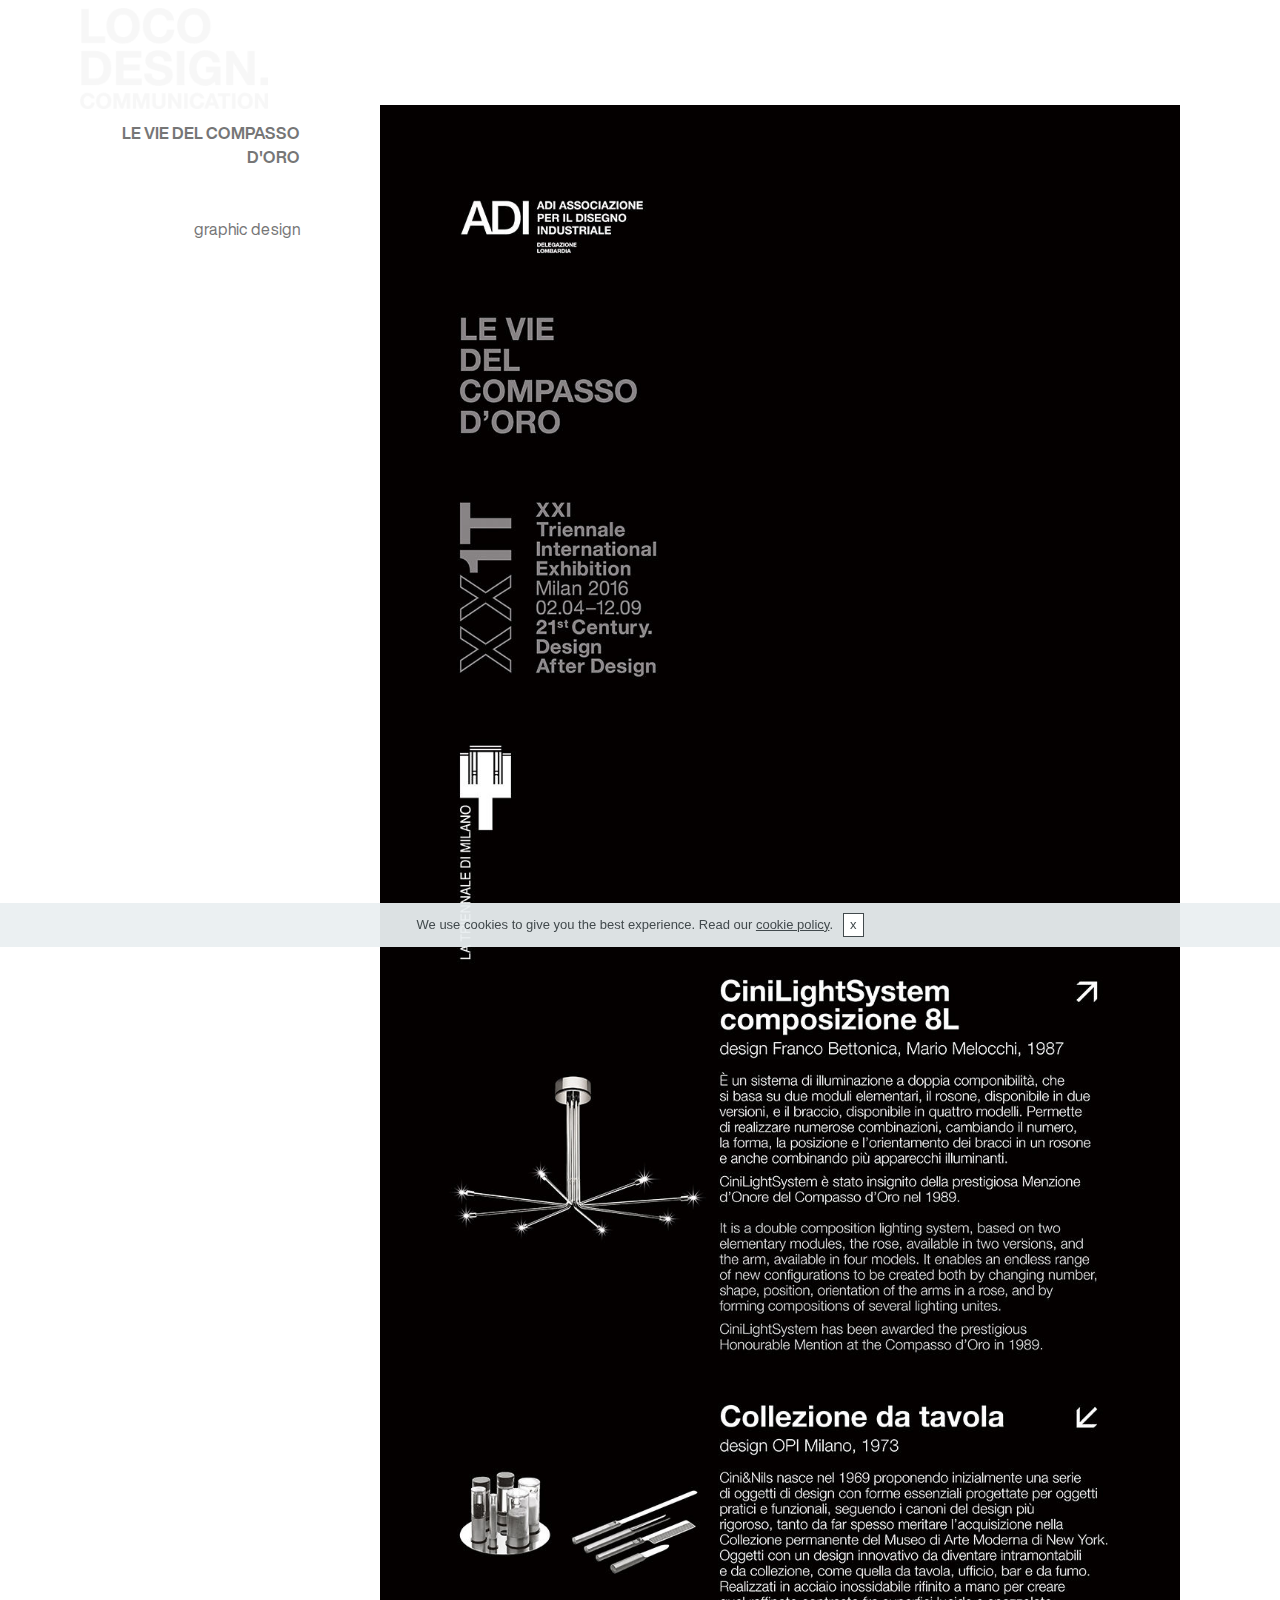
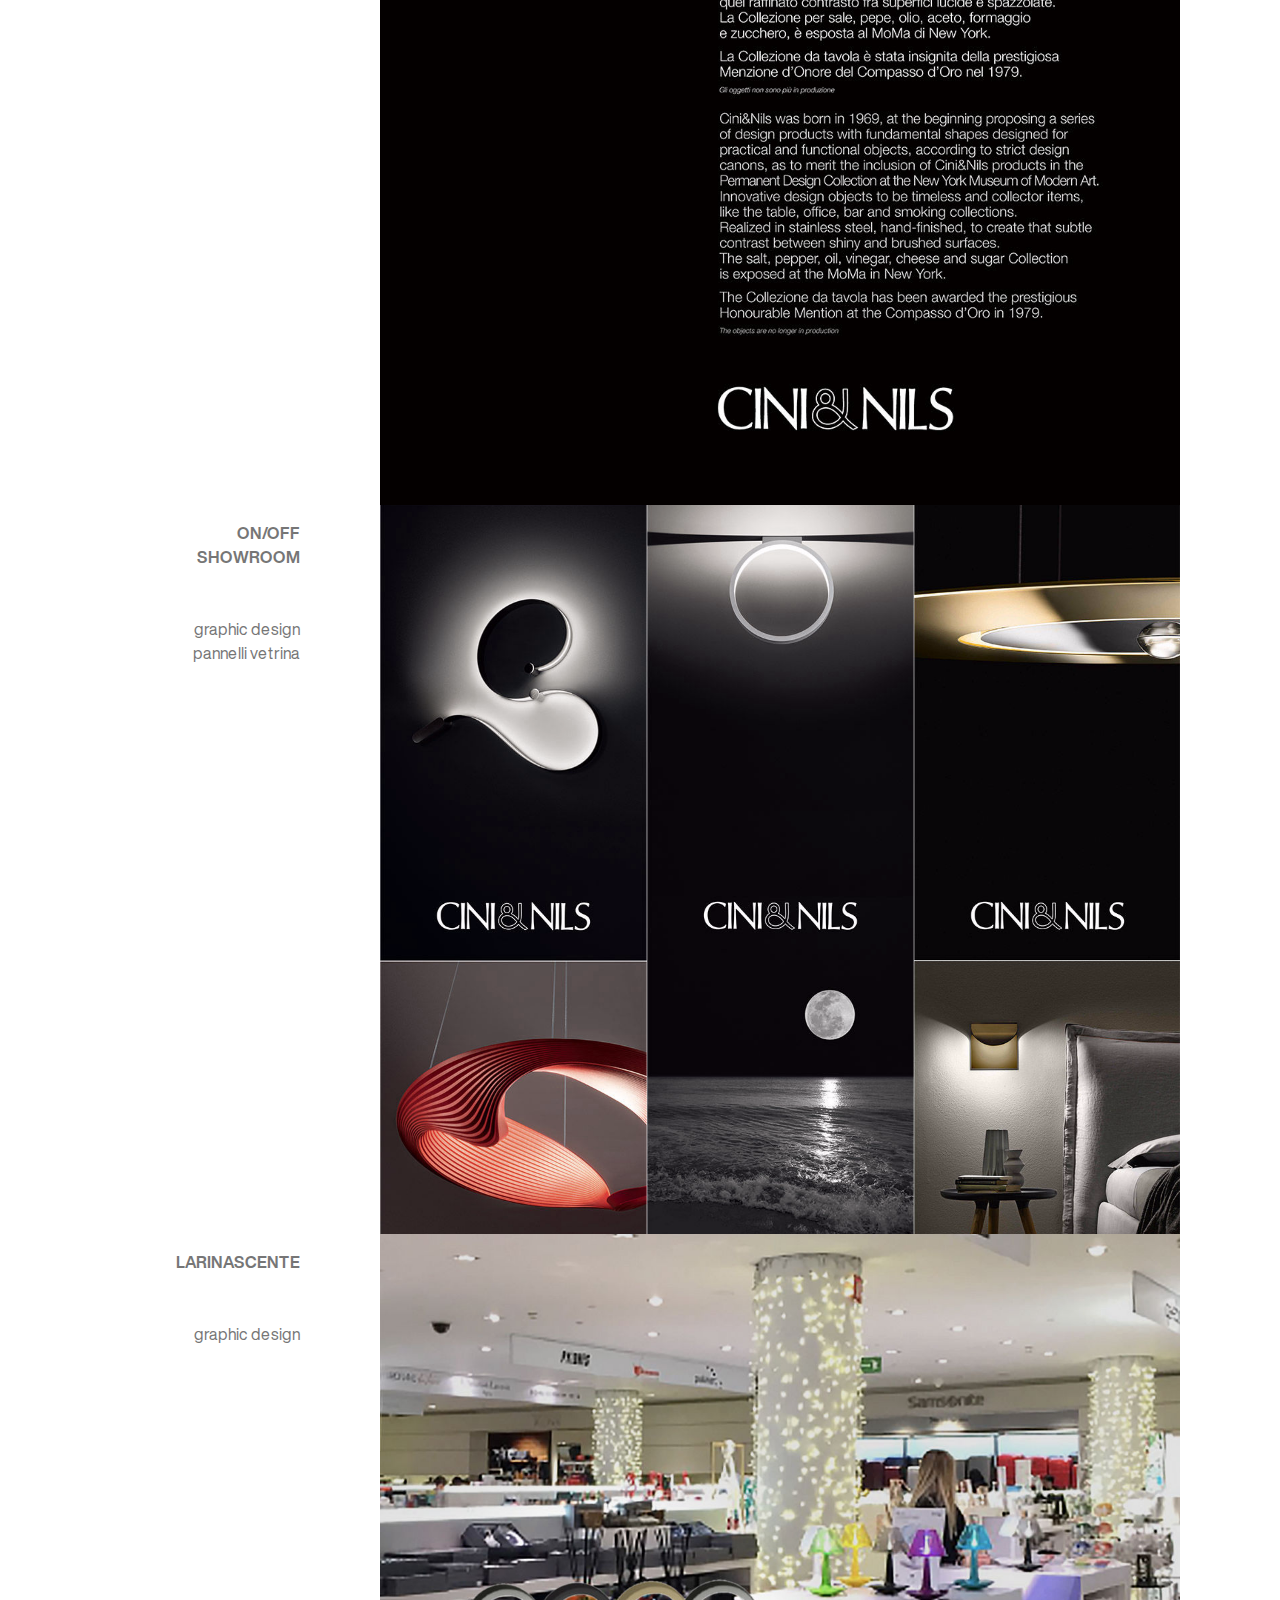
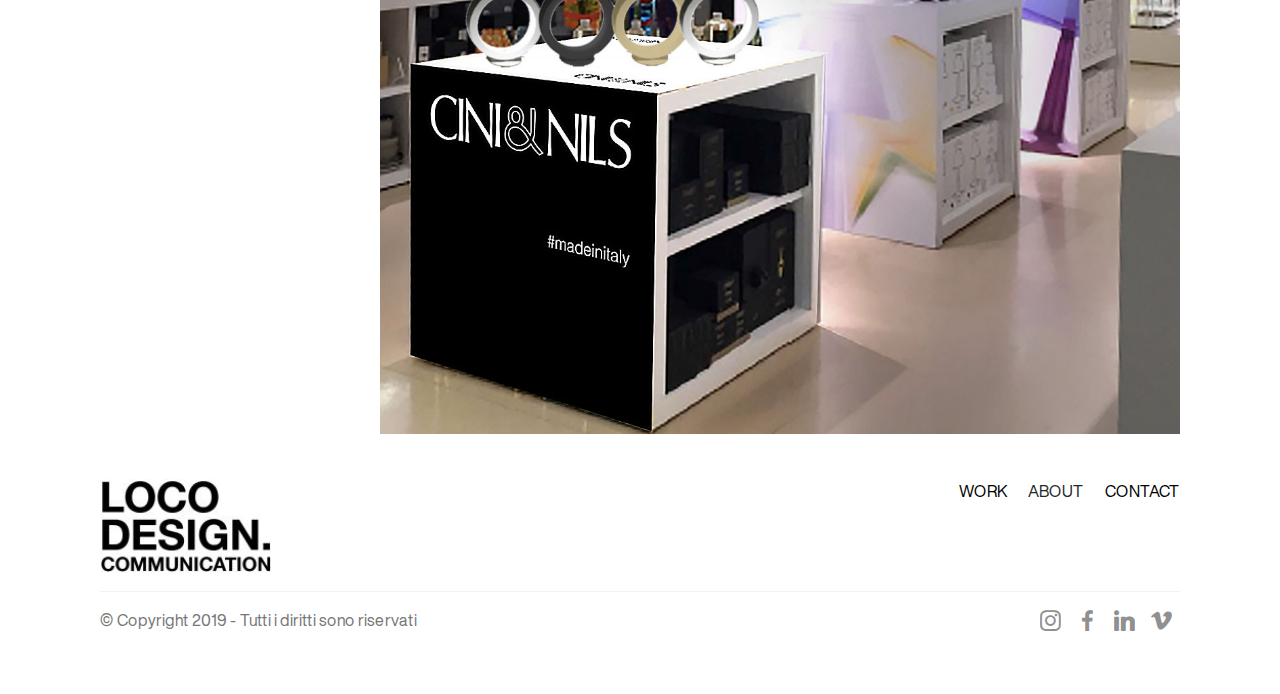
==== commit 0588958d: "create github pages" ====
--- a/allestimenti.html
+++ b/allestimenti.html
@@ -45,223 +45,7 @@
 <!-- /Google Analytics -->
 
 
-  <section class="features11 cid-rDQS9jv4fb" id="features11-5c">
-
-    
-
-    
-
-    <div class="container">   
-        <div class="col-md-12">
-            <div class="media-container-row">
-                <div class="mbr-figure" style="width: 80%;">
-                    <a href="http://www.cinienils.com"><img src="assets/images/pannello-leviedelcompassodoro-ok-1080x2700.jpg" alt="le vie del compasso d'oro" title="le vie del compasso d'oro"></a>
-                </div>
-                <div class=" align-left aside-content">
-                    
-                    <div class="mbr-section-text">
-                        
-                    </div>
-
-                    <div class="block-content">
-                        <div class="card p-3 pr-3">
-                            <div class="media">
-                                     
-                                <div class="media-body">
-                                    
-                                </div>
-                            </div>                
-
-                            <div class="card-box">
-                                <p class="block-text mbr-fonts-style display-5">LE VIE DEL COMPASSO D'ORO</p>
-                            </div>
-                        </div>
-
-                        <div class="card p-3 pr-3">
-                            <div class="media">
-                                     
-                                <div class="media-body">
-                                    
-                                </div>
-                            </div>                
-
-                            <div class="card-box">
-                                <p class="block-text mbr-fonts-style display-7">graphic design</p>
-                            </div>
-                        </div>
-                    </div>
-                </div>
-            </div>
-        </div> 
-    </div>          
-</section>
-
-<section class="features11 cid-rDQS9fuRvu" id="features11-57">
-
-    
-
-    
-
-    <div class="container">   
-        <div class="col-md-12">
-            <div class="media-container-row">
-                <div class="mbr-figure" style="width: 80%;">
-                    <a href="http://www.cinienils.com"><img src="assets/images/onoff-2-pannelli-verticali-2-1200x1200.jpg" alt="on/off" title="on/off"></a>
-                </div>
-                <div class=" align-left aside-content">
-                    
-                    <div class="mbr-section-text">
-                        
-                    </div>
-
-                    <div class="block-content">
-                        <div class="card p-3 pr-3">
-                            <div class="media">
-                                     
-                                <div class="media-body">
-                                    
-                                </div>
-                            </div>                
-
-                            <div class="card-box">
-                                <p class="block-text mbr-fonts-style display-5">ON/OFF<br>SHOWROOM</p>
-                            </div>
-                        </div>
-
-                        <div class="card p-3 pr-3">
-                            <div class="media">
-                                     
-                                <div class="media-body">
-                                    
-                                </div>
-                            </div>                
-
-                            <div class="card-box">
-                                <p class="block-text mbr-fonts-style display-7">graphic design<br>pannelli vetrina</p>
-                            </div>
-                        </div>
-                    </div>
-                </div>
-            </div>
-        </div> 
-    </div>          
-</section>
-
-<section class="features11 cid-rDQS9lrweA" id="features11-5f">
-
-    
-
-    
-
-    <div class="container">   
-        <div class="col-md-12">
-            <div class="media-container-row">
-                <div class="mbr-figure" style="width: 80%;">
-                    <a href="http://www.cinienils.com"><img src="assets/images/cinienils-podium-larinascente-sample-1181x1181.jpg" alt="LaRinascente" title="LaRinascente"></a>
-                </div>
-                <div class=" align-left aside-content">
-                    
-                    <div class="mbr-section-text">
-                        
-                    </div>
-
-                    <div class="block-content">
-                        <div class="card p-3 pr-3">
-                            <div class="media">
-                                     
-                                <div class="media-body">
-                                    
-                                </div>
-                            </div>                
-
-                            <div class="card-box">
-                                <p class="block-text mbr-fonts-style display-5">LARINASCENTE</p>
-                            </div>
-                        </div>
-
-                        <div class="card p-3 pr-3">
-                            <div class="media">
-                                     
-                                <div class="media-body">
-                                    
-                                </div>
-                            </div>                
-
-                            <div class="card-box">
-                                <p class="block-text mbr-fonts-style display-7">graphic design</p>
-                            </div>
-                        </div>
-                    </div>
-                </div>
-            </div>
-        </div> 
-    </div>          
-</section>
-
-<section class="cid-rDWW4EitgJ" id="footer5-6i">
-
-    
-
-    
-
-    <div class="container">
-        <div class="media-container-row">
-            <div class="col-md-3">
-                <div class="media-wrap">
-                    <a href="index.html">
-                       <img src="assets/images/businesscard-prova1-192x297.jpg" alt="locodesign communication" title="locodesign communication logo">
-                    </a>
-                </div>
-            </div>
-            <div class="col-md-9">
-                <p class="mbr-text align-right links mbr-fonts-style display-7">
-                    <a href="page4.html" class="text-black">WORK</a> &nbsp;&nbsp;&nbsp;&nbsp;
-&nbsp;<a href="page9.html">ABOUT</a> &nbsp; &nbsp; &nbsp;&nbsp;<a href="page9.html#form1-4q" class="text-black">CONTACT</a></p>
-            </div>
-        </div>
-        <div class="footer-lower">
-            <div class="media-container-row">
-                <div class="col-md-12">
-                    <hr>
-                </div>
-            </div>
-            <div class="media-container-row mbr-white">
-                <div class="col-md-6 copyright">
-                    <p class="mbr-text mbr-fonts-style display-7">
-                        © Copyright 2019 - Tutti i diritti sono riservati&nbsp;</p>
-                </div>
-                <div class="col-md-6">
-                    <div class="social-list align-right">
-                        <div class="soc-item">
-                            <a href="https://www.instagram.com/locodesign_communication/" target="_blank">
-                                <span class="mbr-iconfont mbr-iconfont-social socicon-instagram socicon"></span>
-                            </a>
-                        </div>
-                        <div class="soc-item">
-                            <a href="https://www.facebook.com/lorenza.cozzoni" target="_blank">
-                                <span class="mbr-iconfont mbr-iconfont-social socicon-facebook socicon"></span>
-                            </a>
-                        </div>
-                        <div class="soc-item">
-                            <a href="https://www.linkedin.com/in/lorenza-cozzoni-59346413" target="_blank">
-                                <span class="mbr-iconfont mbr-iconfont-social socicon-linkedin socicon"></span>
-                            </a>
-                        </div>
-                        <div class="soc-item">
-                            <a href="https://vimeo.com/user83173426" target="_blank">
-                                <span class="mbr-iconfont mbr-iconfont-social socicon-vimeo socicon"></span>
-                            </a>
-                        </div>
-                        
-                        
-                    </div>
-                </div>
-            </div>
-        </div>
-    </div>
-</section>
-
-<section class="menu cid-rDQS9oxDOJ" once="menu" id="menu1-5j">
+  <section class="menu cid-rDQS9oxDOJ" once="menu" id="menu1-5j">
 
     
 
@@ -298,6 +82,222 @@
             
         </div>
     </nav>
+</section>
+
+<section class="features11 cid-rDQS9jv4fb" id="features11-5c">
+
+    
+
+    
+
+    <div class="container">   
+        <div class="col-md-12">
+            <div class="media-container-row">
+                <div class="mbr-figure" style="width: 80%;">
+                    <a href="http://www.cinienils.com"><img src="assets/images/pannello-leviedelcompassodoro-ok-1080x2700.jpg" alt="le vie del compasso d'oro" title="le vie del compasso d'oro"></a>
+                </div>
+                <div class=" align-left aside-content">
+                    
+                    <div class="mbr-section-text">
+                        
+                    </div>
+
+                    <div class="block-content">
+                        <div class="card p-3 pr-3">
+                            <div class="media">
+                                     
+                                <div class="media-body">
+                                    
+                                </div>
+                            </div>                
+
+                            <div class="card-box">
+                                <p class="block-text mbr-fonts-style display-5">LE VIE DEL COMPASSO D'ORO</p>
+                            </div>
+                        </div>
+
+                        <div class="card p-3 pr-3">
+                            <div class="media">
+                                     
+                                <div class="media-body">
+                                    
+                                </div>
+                            </div>                
+
+                            <div class="card-box">
+                                <p class="block-text mbr-fonts-style display-7">graphic design</p>
+                            </div>
+                        </div>
+                    </div>
+                </div>
+            </div>
+        </div> 
+    </div>          
+</section>
+
+<section class="features11 cid-rDQS9fuRvu" id="features11-57">
+
+    
+
+    
+
+    <div class="container">   
+        <div class="col-md-12">
+            <div class="media-container-row">
+                <div class="mbr-figure" style="width: 80%;">
+                    <a href="http://www.cinienils.com"><img src="assets/images/onoff-2-pannelli-verticali-2-1200x1200.jpg" alt="on/off" title="on/off"></a>
+                </div>
+                <div class=" align-left aside-content">
+                    
+                    <div class="mbr-section-text">
+                        
+                    </div>
+
+                    <div class="block-content">
+                        <div class="card p-3 pr-3">
+                            <div class="media">
+                                     
+                                <div class="media-body">
+                                    
+                                </div>
+                            </div>                
+
+                            <div class="card-box">
+                                <p class="block-text mbr-fonts-style display-5">ON/OFF<br>SHOWROOM</p>
+                            </div>
+                        </div>
+
+                        <div class="card p-3 pr-3">
+                            <div class="media">
+                                     
+                                <div class="media-body">
+                                    
+                                </div>
+                            </div>                
+
+                            <div class="card-box">
+                                <p class="block-text mbr-fonts-style display-7">graphic design<br>pannelli vetrina</p>
+                            </div>
+                        </div>
+                    </div>
+                </div>
+            </div>
+        </div> 
+    </div>          
+</section>
+
+<section class="features11 cid-rDQS9lrweA" id="features11-5f">
+
+    
+
+    
+
+    <div class="container">   
+        <div class="col-md-12">
+            <div class="media-container-row">
+                <div class="mbr-figure" style="width: 80%;">
+                    <a href="http://www.cinienils.com"><img src="assets/images/cinienils-podium-larinascente-sample-1181x1181.jpg" alt="LaRinascente" title="LaRinascente"></a>
+                </div>
+                <div class=" align-left aside-content">
+                    
+                    <div class="mbr-section-text">
+                        
+                    </div>
+
+                    <div class="block-content">
+                        <div class="card p-3 pr-3">
+                            <div class="media">
+                                     
+                                <div class="media-body">
+                                    
+                                </div>
+                            </div>                
+
+                            <div class="card-box">
+                                <p class="block-text mbr-fonts-style display-5">LARINASCENTE</p>
+                            </div>
+                        </div>
+
+                        <div class="card p-3 pr-3">
+                            <div class="media">
+                                     
+                                <div class="media-body">
+                                    
+                                </div>
+                            </div>                
+
+                            <div class="card-box">
+                                <p class="block-text mbr-fonts-style display-7">graphic design</p>
+                            </div>
+                        </div>
+                    </div>
+                </div>
+            </div>
+        </div> 
+    </div>          
+</section>
+
+<section class="cid-rDWW4EitgJ" id="footer5-6i">
+
+    
+
+    
+
+    <div class="container">
+        <div class="media-container-row">
+            <div class="col-md-3">
+                <div class="media-wrap">
+                    <a href="index.html">
+                       <img src="assets/images/businesscard-prova1-192x297.jpg" alt="locodesign communication" title="locodesign communication logo">
+                    </a>
+                </div>
+            </div>
+            <div class="col-md-9">
+                <p class="mbr-text align-right links mbr-fonts-style display-7">
+                    <a href="page4.html" class="text-black">WORK</a> &nbsp;&nbsp;&nbsp;&nbsp;
+&nbsp;<a href="page9.html">ABOUT</a> &nbsp; &nbsp; &nbsp;&nbsp;<a href="page9.html#form1-4q" class="text-black">CONTACT</a></p>
+            </div>
+        </div>
+        <div class="footer-lower">
+            <div class="media-container-row">
+                <div class="col-md-12">
+                    <hr>
+                </div>
+            </div>
+            <div class="media-container-row mbr-white">
+                <div class="col-md-6 copyright">
+                    <p class="mbr-text mbr-fonts-style display-7">
+                        © Copyright 2019 - Tutti i diritti sono riservati&nbsp;</p>
+                </div>
+                <div class="col-md-6">
+                    <div class="social-list align-right">
+                        <div class="soc-item">
+                            <a href="https://www.instagram.com/locodesign_communication/" target="_blank">
+                                <span class="mbr-iconfont mbr-iconfont-social socicon-instagram socicon"></span>
+                            </a>
+                        </div>
+                        <div class="soc-item">
+                            <a href="https://www.facebook.com/lorenza.cozzoni" target="_blank">
+                                <span class="mbr-iconfont mbr-iconfont-social socicon-facebook socicon"></span>
+                            </a>
+                        </div>
+                        <div class="soc-item">
+                            <a href="https://www.linkedin.com/in/lorenza-cozzoni-59346413" target="_blank">
+                                <span class="mbr-iconfont mbr-iconfont-social socicon-linkedin socicon"></span>
+                            </a>
+                        </div>
+                        <div class="soc-item">
+                            <a href="https://vimeo.com/user83173426" target="_blank">
+                                <span class="mbr-iconfont mbr-iconfont-social socicon-vimeo socicon"></span>
+                            </a>
+                        </div>
+                        
+                        
+                    </div>
+                </div>
+            </div>
+        </div>
+    </div>
 </section>
 
 
--- a/assets/mobirise/css/mbr-additional.css
+++ b/assets/mobirise/css/mbr-additional.css
@@ -1984,6 +1984,13 @@
 .cid-rDnnYQlbEG .dropdown-item:hover {
   color: #c1c1c1 !important;
 }
+.cid-rEd3w2d9Rf {
+  background-image: url("../../../assets/images/gdv-business-card-1-1080x1080.jpg");
+}
+.cid-rEd3w2d9Rf H1 {
+  color: #ffffff;
+  text-align: center;
+}
 .cid-rEd0Swol5b {
   background-image: url("../../../assets/images/cinienils-listino-19-mockup4-1-1080x1080.jpg");
 }
@@ -1991,13 +1998,6 @@
   color: #ffffff;
   text-align: center;
 }
-.cid-rEd3w2d9Rf {
-  background-image: url("../../../assets/images/gdv-business-card-1-1080x1080.jpg");
-}
-.cid-rEd3w2d9Rf H1 {
-  color: #ffffff;
-  text-align: center;
-}
 .cid-rEk5UqgoDU {
   background-image: url("../../../assets/images/cen-website-0000-livello-3-1031x829.jpg");
 }
@@ -2005,6 +2005,20 @@
   color: #ffffff;
   text-align: center;
 }
+.cid-rEd6heODNN {
+  background-image: url("../../../assets/images/schermata-2019-10-07-alle-13.01.36-2000x1393.png");
+}
+.cid-rEd6heODNN H1 {
+  color: #ffffff;
+  text-align: center;
+}
+.cid-rEoxoHYtNb {
+  background-image: url("../../../assets/images/onoff-2-pannelli-verticali-4-1200x1200.jpg");
+}
+.cid-rEoxoHYtNb H1 {
+  color: #ffffff;
+  text-align: center;
+}
 .cid-rEd5ealUsf {
   background-image: url("../../../assets/images/onoff-2-pannelli-verticali-4-1200x1200.jpg");
 }
@@ -2016,13 +2030,6 @@
   background-image: url("../../../assets/images/pixel-12-1080x1080.jpg");
 }
 .cid-rEd4ntsaFw H1 {
-  color: #ffffff;
-  text-align: center;
-}
-.cid-rEd6heODNN {
-  background-image: url("../../../assets/images/schermata-2019-10-07-alle-13.01.36-2000x1393.png");
-}
-.cid-rEd6heODNN H1 {
   color: #ffffff;
   text-align: center;
 }
